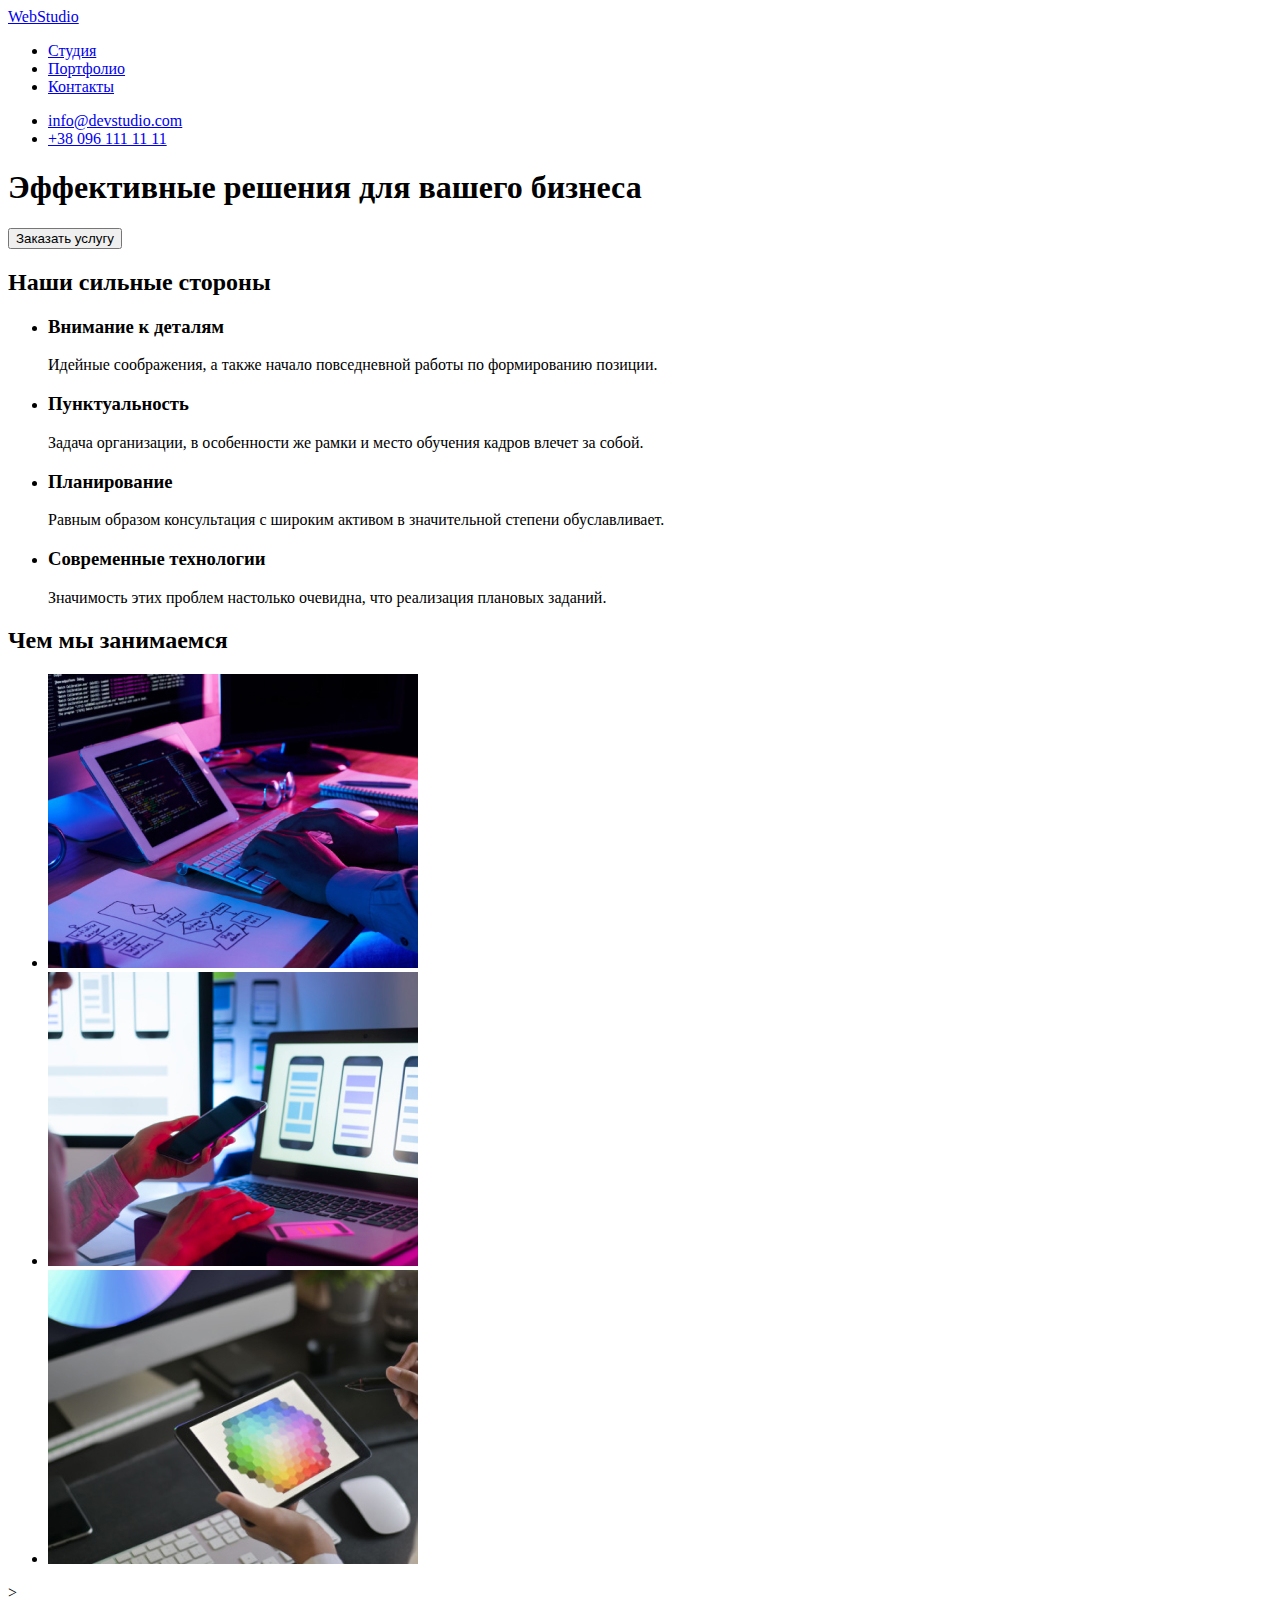
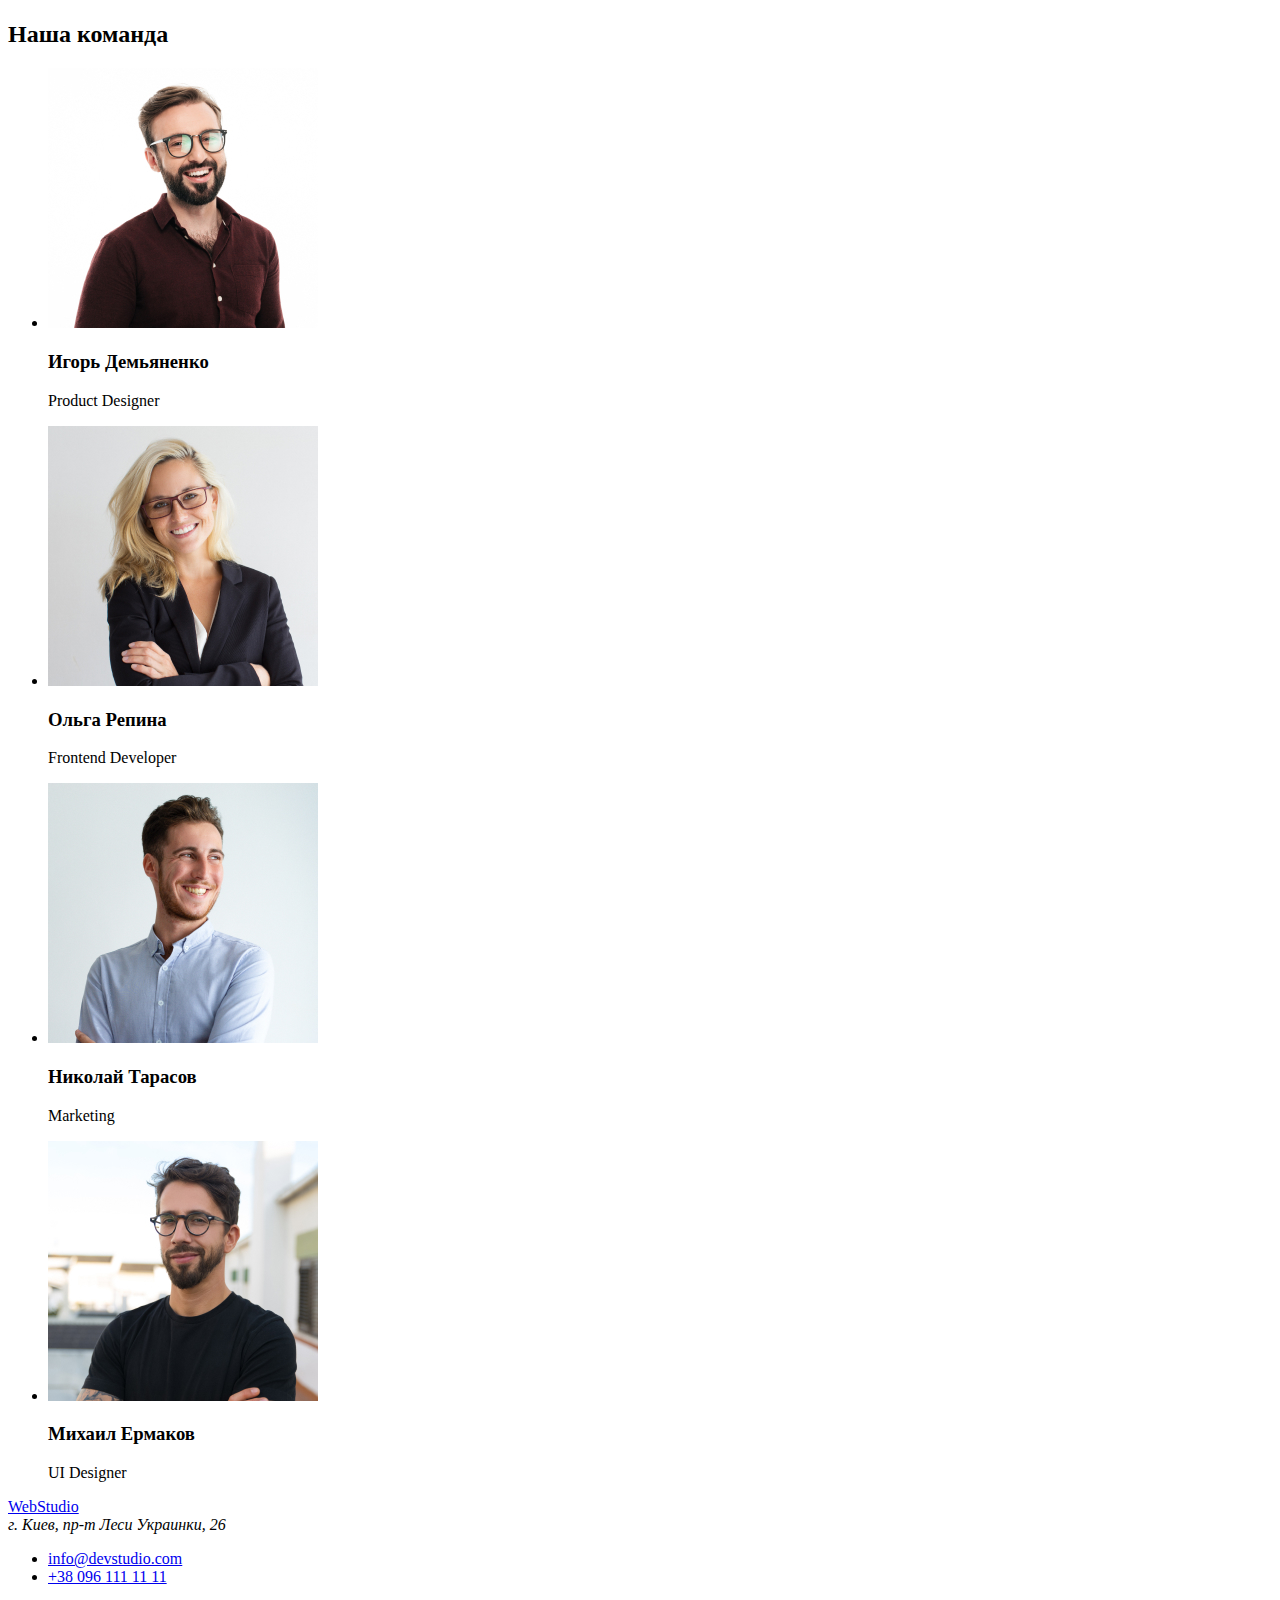
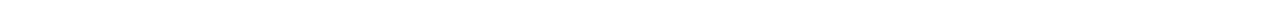
==== index.html @ 5014a528 "addin files" ====
<!DOCTYPE html>
<html lang="en">
  <head>
    <meta charset="UTF-8" />
    <meta http-equiv="X-UA-Compatible" content="IE=edge" />
    <meta name="viewport" content="width=device-width, initial-scale=1.0" />
    <title>WebStudio</title>
  </head>
  <body>
    <!-- Header -->
    <header>
      <nav>
        <!-- Logo -->
        <a href="./index.html"> WebStudio </a>
        <!-- Buttons -->
        <ul>
          <li>
            <a href="./index.html"> Студия </a>
          </li>
          <li>
            <a href="./index.html"> Портфолио </a>
          </li>
          <li>
            <a href="./index.html"> Контакты </a>
          </li>
        </ul>
      </nav>
      <!-- Contacts -->
      <ul>
        <li>
          <a href="mailto:info@devstudio.com"> info@devstudio.com </a>
        </li>
        <li>
          <a href="tel:+380961111111"> +38 096 111 11 11 </a>
        </li>
      </ul>
    </header>
    <main>
      <!--Order banner-->
      <section>
        <h1>Эффективные решения для вашего бизнеса</h1>
        <button type="button">Заказать услугу</button>
      </section>
      <!--Highlights-->
      <section>
        <h2>Наши сильные стороны</h2>
        <ul>
          <li>
            <h3>Внимание к деталям</h3>
            <p>
              Идейные соображения, а также начало повседневной работы по
              формированию позиции.
            </p>
          </li>
          <li>
            <h3>Пунктуальность</h3>
            <p>
              Задача организации, в особенности же рамки и место обучения кадров
              влечет за собой.
            </p>
          </li>
          <li>
            <h3>Планирование</h3>
            <p>
              Равным образом консультация с широким активом в значительной
              степени обуславливает.
            </p>
          </li>
          <li>
            <h3>Современные технологии</h3>
            <p>
              Значимость этих проблем настолько очевидна, что реализация
              плановых заданий.
            </p>
          </li>
        </ul>
      </section>
      <!--What we do-->
      <section>
        <h2>Чем мы занимаемся</h2>
        <ul>
          <li>
            <img src="./images/keyb.jpg" alt="keyboards" width="370" />
          </li>
          <li>
            <img src="./images/phone.jpg" alt="phones" width="370" />
          </li>
          <li>
            <img src="./images/hex.jpg" alt="hexagons" width="370" />
          </li>
        </ul>
      </section>
      <!--Team-->>
      <section>
        <h2>Наша команда</h2>
        <ul>
          <li>
            <img src="./images/igor.jpg" alt="Igor" width="270" />
            <h3>Игорь Демьяненко</h3>
            <p>Product Designer</p>
          </li>
          <li>
            <img src="./images/olga.jpg" alt="Olga" width="270" />
            <h3>Ольга Репина</h3>
            <p>Frontend Developer</p>
          </li>
          <li>
            <img src="./images/nikola.jpg" alt="Mikola" width="270" />
            <h3>Николай Тарасов</h3>
            <p>Marketing</p>
          </li>
          <li>
            <img src="./images/mihail.jpg" alt="Mihail" width="270" />
            <h3>Михаил Ермаков</h3>
            <p>UI Designer</p>
          </li>
        </ul>
      </section>
    </main>
    <footer>
      <!-- Logo -->
      <a href="./index.html"> WebStudio </a>
      <!--Adress-->
      <address>г. Киев, пр-т Леси Украинки, 26</address>
      <!-- Contacts -->
      <ul>
        <li>
          <a href="mailto:info@devstudio.com"> info@devstudio.com </a>
        </li>
        <li>
          <a href="tel:+380961111111"> +38 096 111 11 11 </a>
        </li>
      </ul>
    </footer>
  </body>
</html>
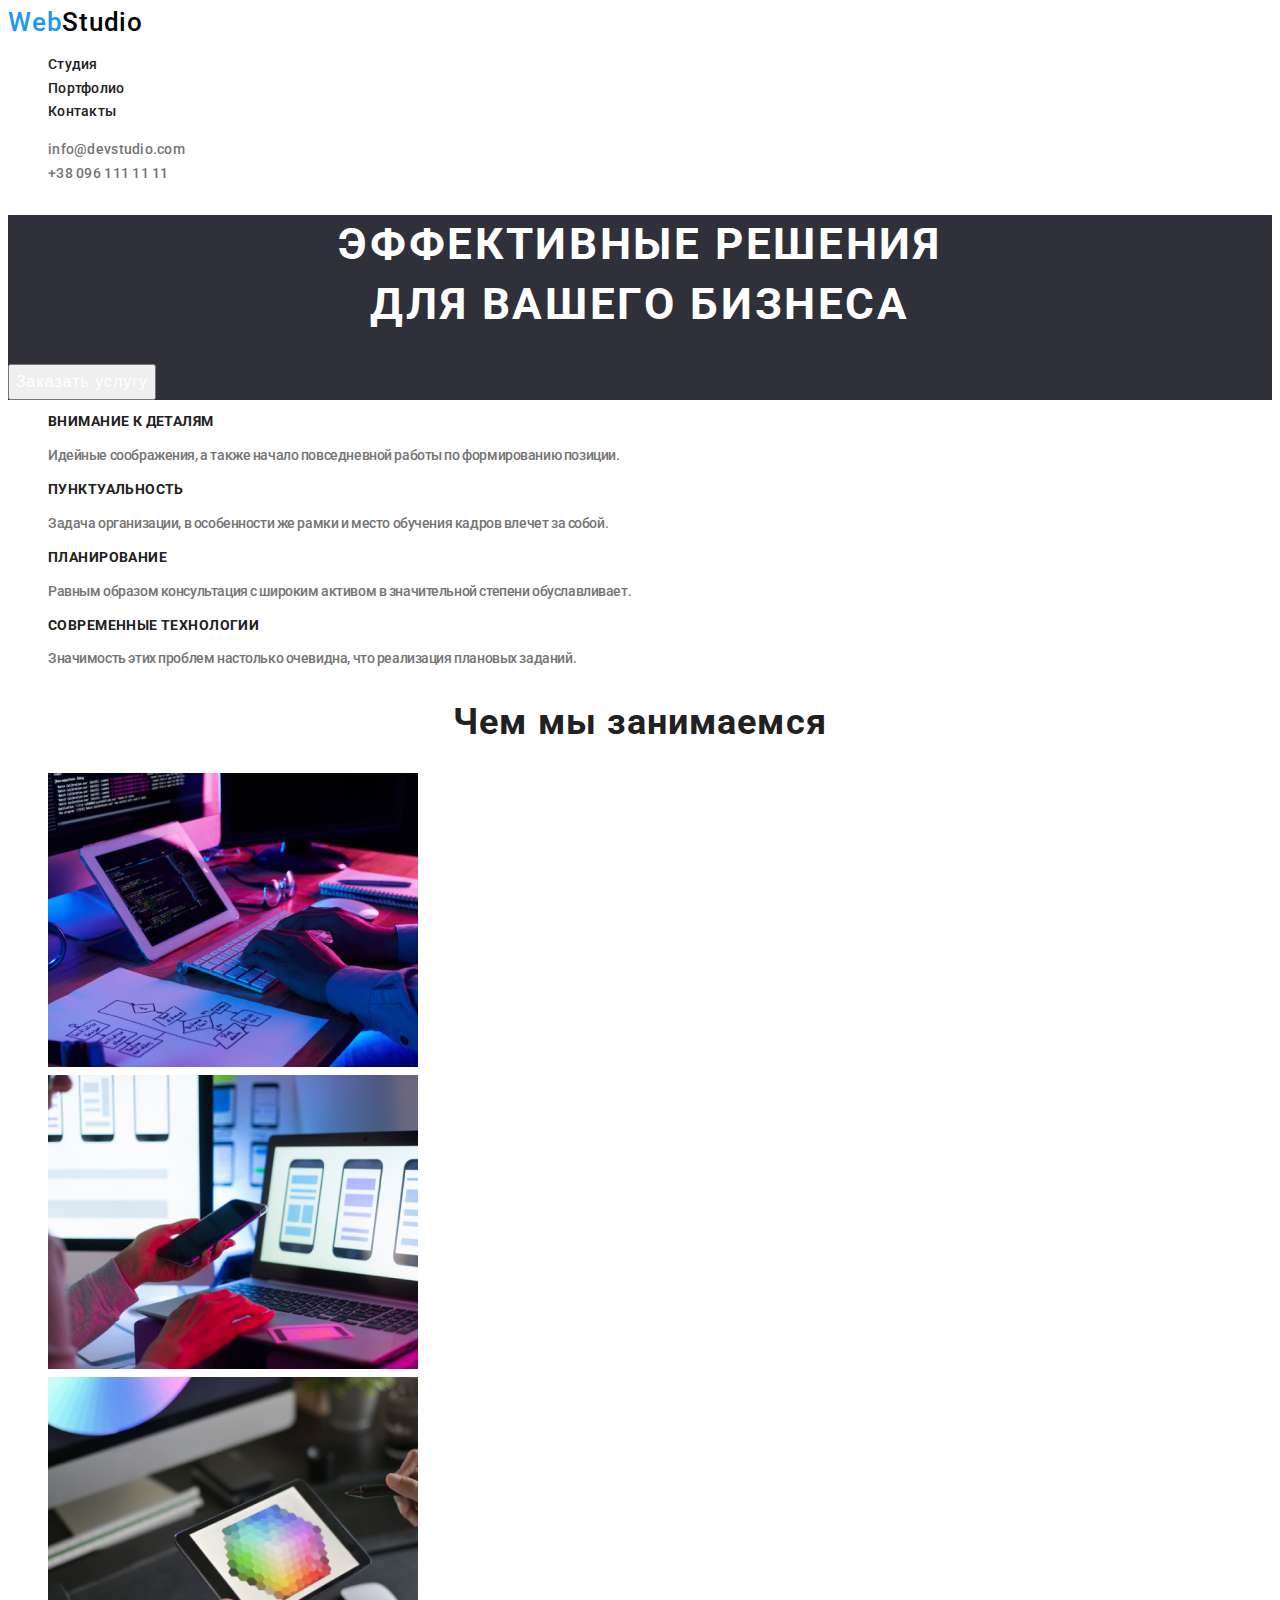
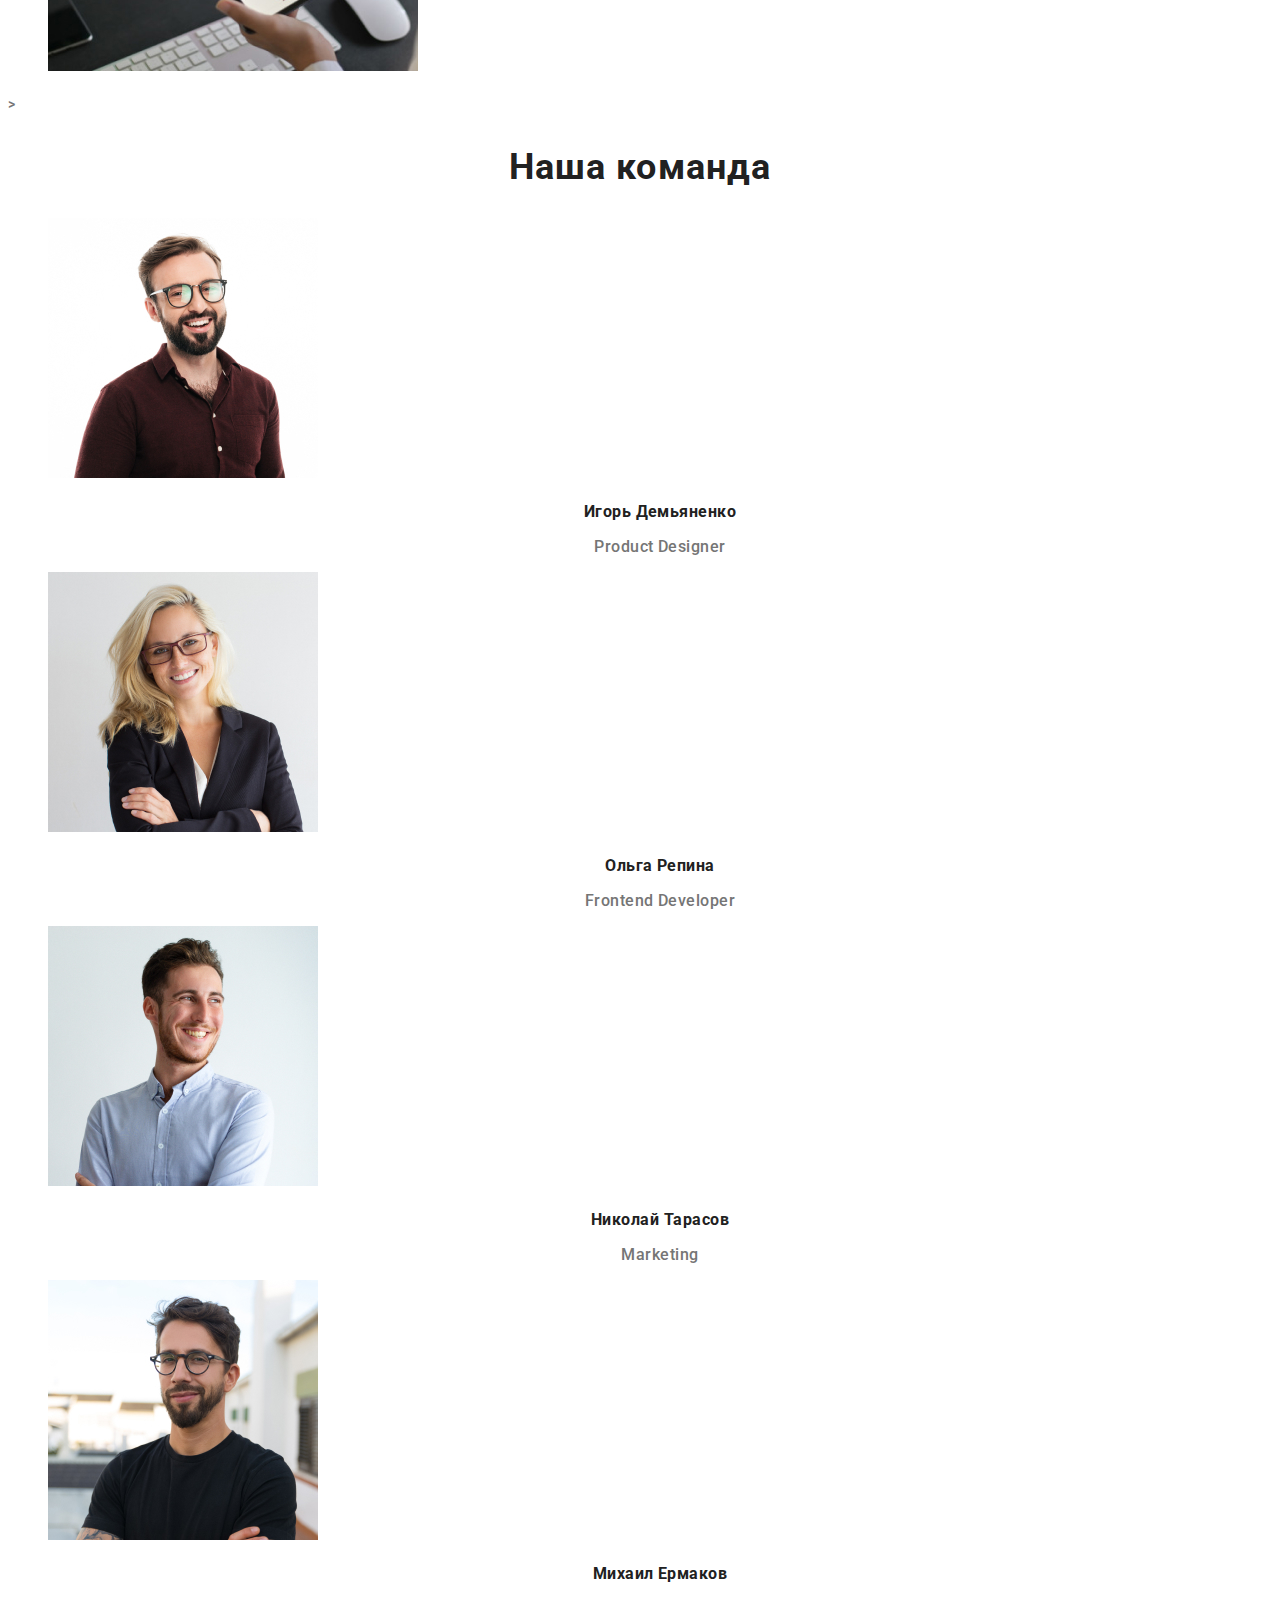
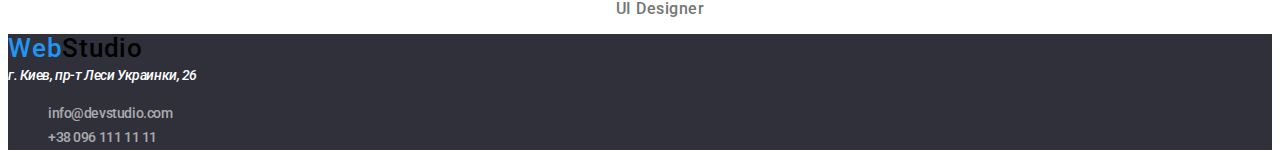
==== commit e62d8b2c: "first page css" ====
--- a/index.html
+++ b/index.html
@@ -5,69 +5,85 @@
     <meta http-equiv="X-UA-Compatible" content="IE=edge" />
     <meta name="viewport" content="width=device-width, initial-scale=1.0" />
     <title>WebStudio</title>
+    <link rel="preconnect" href="https://fonts.googleapis.com" />
+    <link rel="preconnect" href="https://fonts.gstatic.com" crossorigin />
+    <link
+      href="https://fonts.googleapis.com/css2?family=Raleway:wght@700&family=Roboto:wght@400;500;700;900&display=swap"
+      rel="stylesheet"
+    />
+    <link rel="stylesheet" href="./css/styles.css" />
   </head>
   <body>
     <!-- Header -->
     <header>
       <nav>
         <!-- Logo -->
-        <a href="./index.html"> WebStudio </a>
+        <a href="./index.html" class="logo">
+          <span class="logoweb">Web</span>Studio
+        </a>
         <!-- Buttons -->
         <ul>
           <li>
-            <a href="./index.html"> Студия </a>
+            <a href="./index.html" class="buttons linkcolor"> Студия </a>
           </li>
           <li>
-            <a href="./index.html"> Портфолио </a>
+            <a href="./index.html" class="buttons linkcolor"> Портфолио </a>
           </li>
           <li>
-            <a href="./index.html"> Контакты </a>
+            <a href="./index.html" class="buttons linkcolor"> Контакты </a>
           </li>
         </ul>
       </nav>
       <!-- Contacts -->
       <ul>
         <li>
-          <a href="mailto:info@devstudio.com"> info@devstudio.com </a>
+          <a href="mailto:info@devstudio.com" class="buttons contactcolor">
+            info@devstudio.com
+          </a>
         </li>
         <li>
-          <a href="tel:+380961111111"> +38 096 111 11 11 </a>
+          <a href="tel:+380961111111" class="buttons contactcolor">
+            +38 096 111 11 11
+          </a>
         </li>
       </ul>
     </header>
     <main>
       <!--Order banner-->
-      <section>
-        <h1>Эффективные решения для вашего бизнеса</h1>
-        <button type="button">Заказать услугу</button>
+      <section class="banerbgcolor">
+        <h1 class="banertitle">
+          Эффективные решения<br />
+          для вашего бизнеса
+        </h1>
+        <button class="banerbutton" type="button">Заказать услугу</button>
       </section>
       <!--Highlights-->
       <section>
-        <h2>Наши сильные стороны</h2>
+        <h2 style="display: none">Наши сильные стороны</h2>
         <ul>
           <li>
-            <h3>Внимание к деталям</h3>
+            <h3 class="hightitle">Внимание к деталям</h3>
             <p>
               Идейные соображения, а также начало повседневной работы по
               формированию позиции.
             </p>
           </li>
           <li>
-            <h3>Пунктуальность</h3>
+            <h3 class="hightitle">Пунктуальность</h3>
             <p>
               Задача организации, в особенности же рамки и место обучения кадров
               влечет за собой.
             </p>
           </li>
           <li>
-            <h3>Планирование</h3>
+            <h3 class="hightitle">Планирование</h3>
             <p>
               Равным образом консультация с широким активом в значительной
               степени обуславливает.
             </p>
           </li>
           <li>
-            <h3>Современные технологии</h3>
+            <h3 class="hightitle">Современные технологии</h3>
             <p>
               Значимость этих проблем настолько очевидна, что реализация
               плановых заданий.
@@ -77,7 +93,7 @@
       </section>
       <!--What we do-->
       <section>
-        <h2>Чем мы занимаемся</h2>
+        <h2 class="whatwedotitle">Чем мы занимаемся</h2>
         <ul>
           <li>
             <img src="./images/keyb.jpg" alt="keyboards" width="370" />
@@ -92,43 +108,47 @@
       </section>
       <!--Team-->>
       <section>
-        <h2>Наша команда</h2>
+        <h2 class="teamtitle">Наша команда</h2>
         <ul>
           <li>
             <img src="./images/igor.jpg" alt="Igor" width="270" />
-            <h3>Игорь Демьяненко</h3>
-            <p>Product Designer</p>
+            <h3 class="teammember">Игорь Демьяненко</h3>
+            <p class="teamrole">Product Designer</p>
           </li>
           <li>
             <img src="./images/olga.jpg" alt="Olga" width="270" />
-            <h3>Ольга Репина</h3>
-            <p>Frontend Developer</p>
+            <h3 class="teammember">Ольга Репина</h3>
+            <p class="teamrole">Frontend Developer</p>
           </li>
           <li>
             <img src="./images/nikola.jpg" alt="Mikola" width="270" />
-            <h3>Николай Тарасов</h3>
-            <p>Marketing</p>
+            <h3 class="teammember">Николай Тарасов</h3>
+            <p class="teamrole">Marketing</p>
           </li>
           <li>
             <img src="./images/mihail.jpg" alt="Mihail" width="270" />
-            <h3>Михаил Ермаков</h3>
-            <p>UI Designer</p>
+            <h3 class="teammember">Михаил Ермаков</h3>
+            <p class="teamrole">UI Designer</p>
           </li>
         </ul>
       </section>
     </main>
-    <footer>
+    <footer class="banerbgcolor">
       <!-- Logo -->
-      <a href="./index.html"> WebStudio </a>
+      <a href="./index.html" class="logo">
+        <span class="logoweb">Web</span>Studio
+      </a>
       <!--Adress-->
-      <address>г. Киев, пр-т Леси Украинки, 26</address>
+      <address class="adress">г. Киев, пр-т Леси Украинки, 26</address>
       <!-- Contacts -->
       <ul>
         <li>
-          <a href="mailto:info@devstudio.com"> info@devstudio.com </a>
+          <a href="mailto:info@devstudio.com" class="contacts">
+            info@devstudio.com
+          </a>
         </li>
         <li>
-          <a href="tel:+380961111111"> +38 096 111 11 11 </a>
+          <a href="tel:+380961111111" class="contacts"> +38 096 111 11 11 </a>
         </li>
       </ul>
     </footer>
--- a/css/styles.css
+++ b/css/styles.css
@@ -0,0 +1,128 @@
+/* background: #212121;t
+background: #FFFFFF;t
+background: #757575;t
+background: #2196F3;t
+
+background: #000000;t
+background: #F5F4FA;t
+background: rgba(255, 255, 255, 0.6) ;t
+ */
+/* 
+font-family: 'Raleway', sans-serif;
+font-family: 'Roboto', sans-serif; */
+
+:root {
+  --first-text-color: #212121;
+  --second-text-color: #ffffff;
+  --third-text-color: #757575;
+  --fourth-text-color: #2196f3;
+  --fifth-text-color: #000000;
+  --sixth-text-color: #f5f4fa;
+  --seventh-text-color: rgba(255, 255, 255, 0.6);
+  --eights-text-color: #2f303a;
+}
+body {
+  background-color: var(--second-text-color);
+  color: var(--third-text-color);
+
+  font-family: Roboto, sans-serif;
+  font-style: normal;
+  font-weight: 500;
+  letter-spacing: -0.03em;
+  font-size: 14px;
+  line-height: 1.7;
+  list-style: none;
+}
+
+.hightitle,
+.whatwedotitle,
+.teamtitle,
+.teammember {
+  color: var(--first-text-color);
+}
+ul {
+  list-style: none;
+}
+a {
+  text-decoration: none;
+}
+/* Logo */
+
+.logo {
+  font-size: 26px;
+  line-height: 1.15;
+  letter-spacing: 0.03em;
+  color: var(--fifth-text-color);
+}
+
+/* Buttons */ /* Contacts */
+
+.buttons {
+  font-size: 14px;
+  line-height: 1.14;
+  letter-spacing: 0.02em;
+}
+.linkcolor {
+  color: var(--first-text-color);
+}
+.contactcolor {
+  color: var(--third-text-color);
+}
+.linkcolor:hover,
+.contactcolor:hover,
+.logoweb {
+  color: var(--fourth-text-color);
+}
+/* Order banner */
+.banerbgcolor {
+  background-color: var(--eights-text-color);
+  /* сделал чтоб видно было текст */
+}
+.banertitle,
+.banerbutton,
+.adress {
+  color: var(--second-text-color);
+}
+.banertitle {
+  font-size: 44px;
+  line-height: 1.36;
+  text-align: center;
+  letter-spacing: 0.06em;
+  text-transform: uppercase;
+}
+.banerbutton {
+  font-size: 16px;
+  line-height: 1.87;
+  display: flex;
+  align-items: center;
+  text-align: center;
+  letter-spacing: 0.06em;
+}
+/* Highlights */
+.hightitle {
+  font-size: 14px;
+  line-height: 1.14;
+  letter-spacing: 0.03em;
+  text-transform: uppercase;
+}
+/* What we do */
+.whatwedotitle,
+.teamtitle {
+  font-size: 36px;
+  line-height: 1.17;
+  text-align: center;
+  letter-spacing: 0.03em;
+}
+/* Team */
+.teammember,
+.teamrole {
+  font-size: 16px;
+  line-height: 1.19;
+  text-align: center;
+  letter-spacing: 0.03em;
+}
+
+/* Contacts */
+.contacts {
+  color: var(--seventh-text-color);
+}
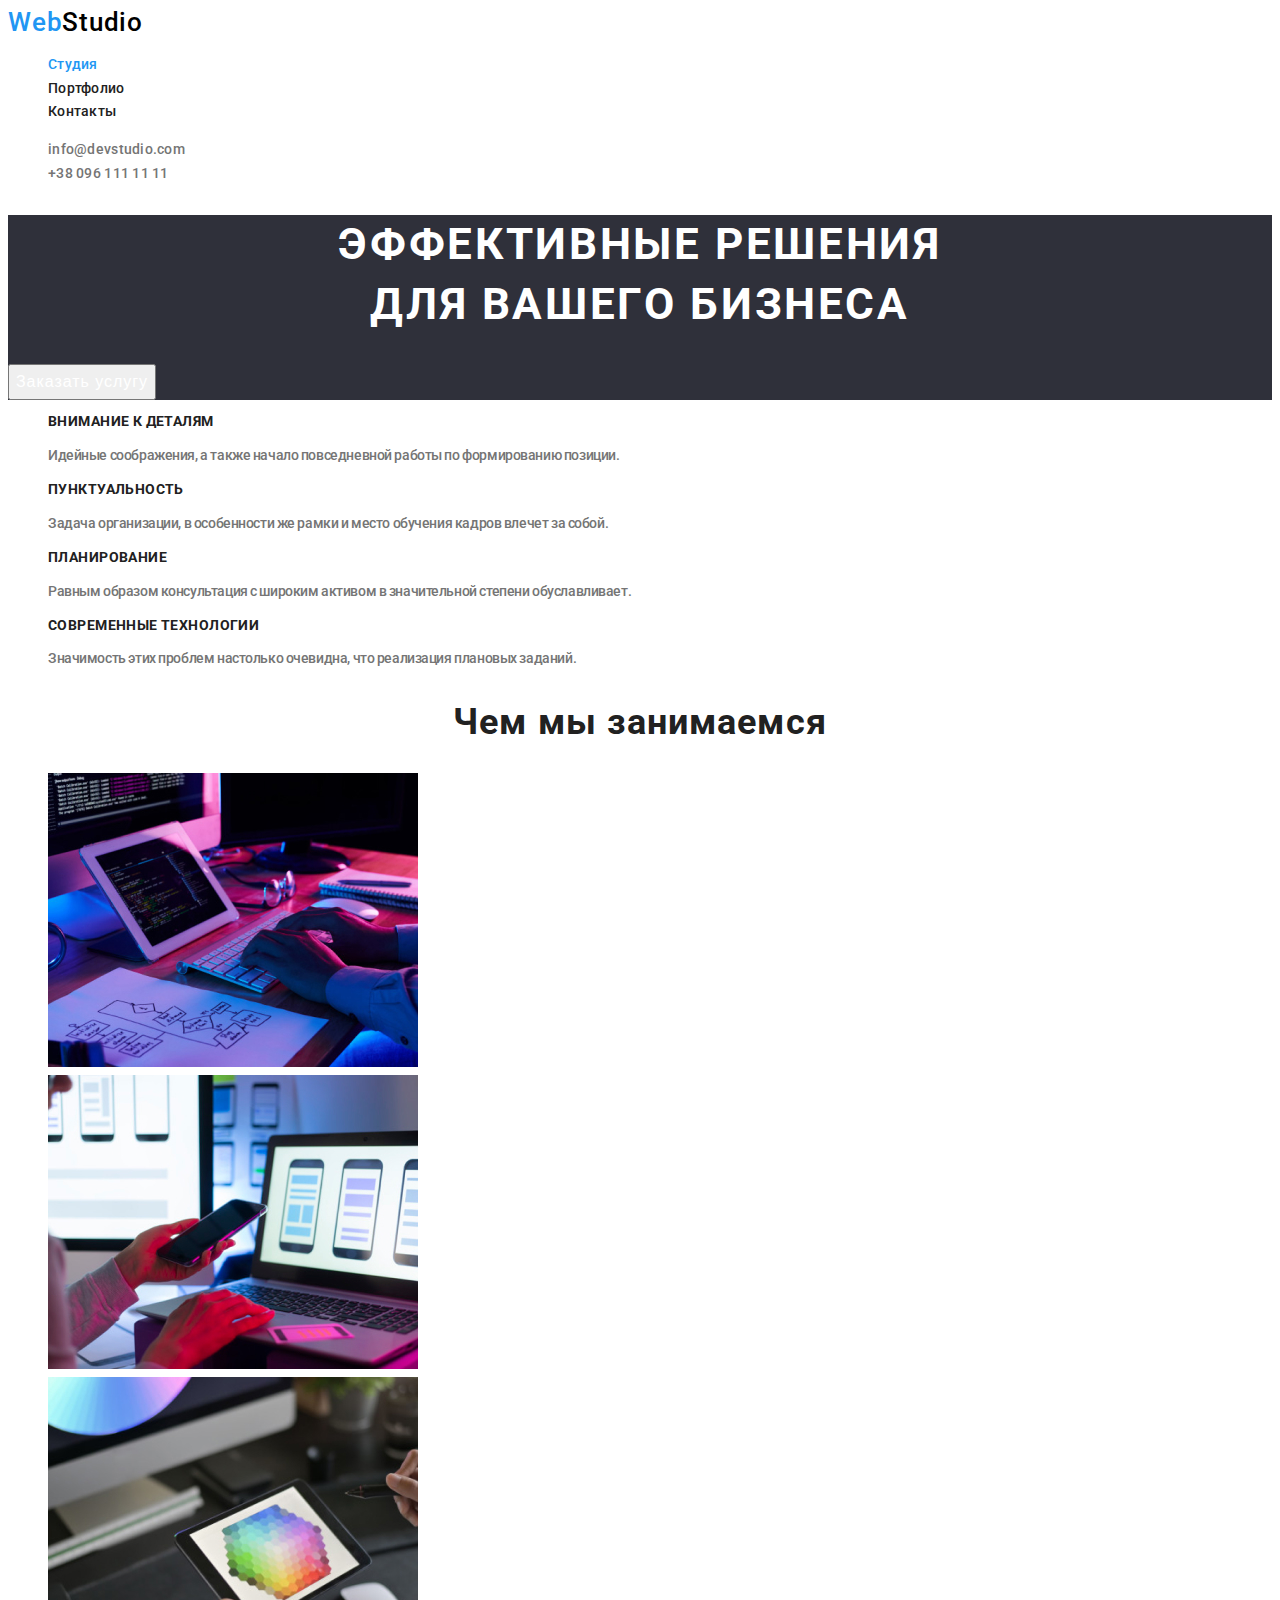
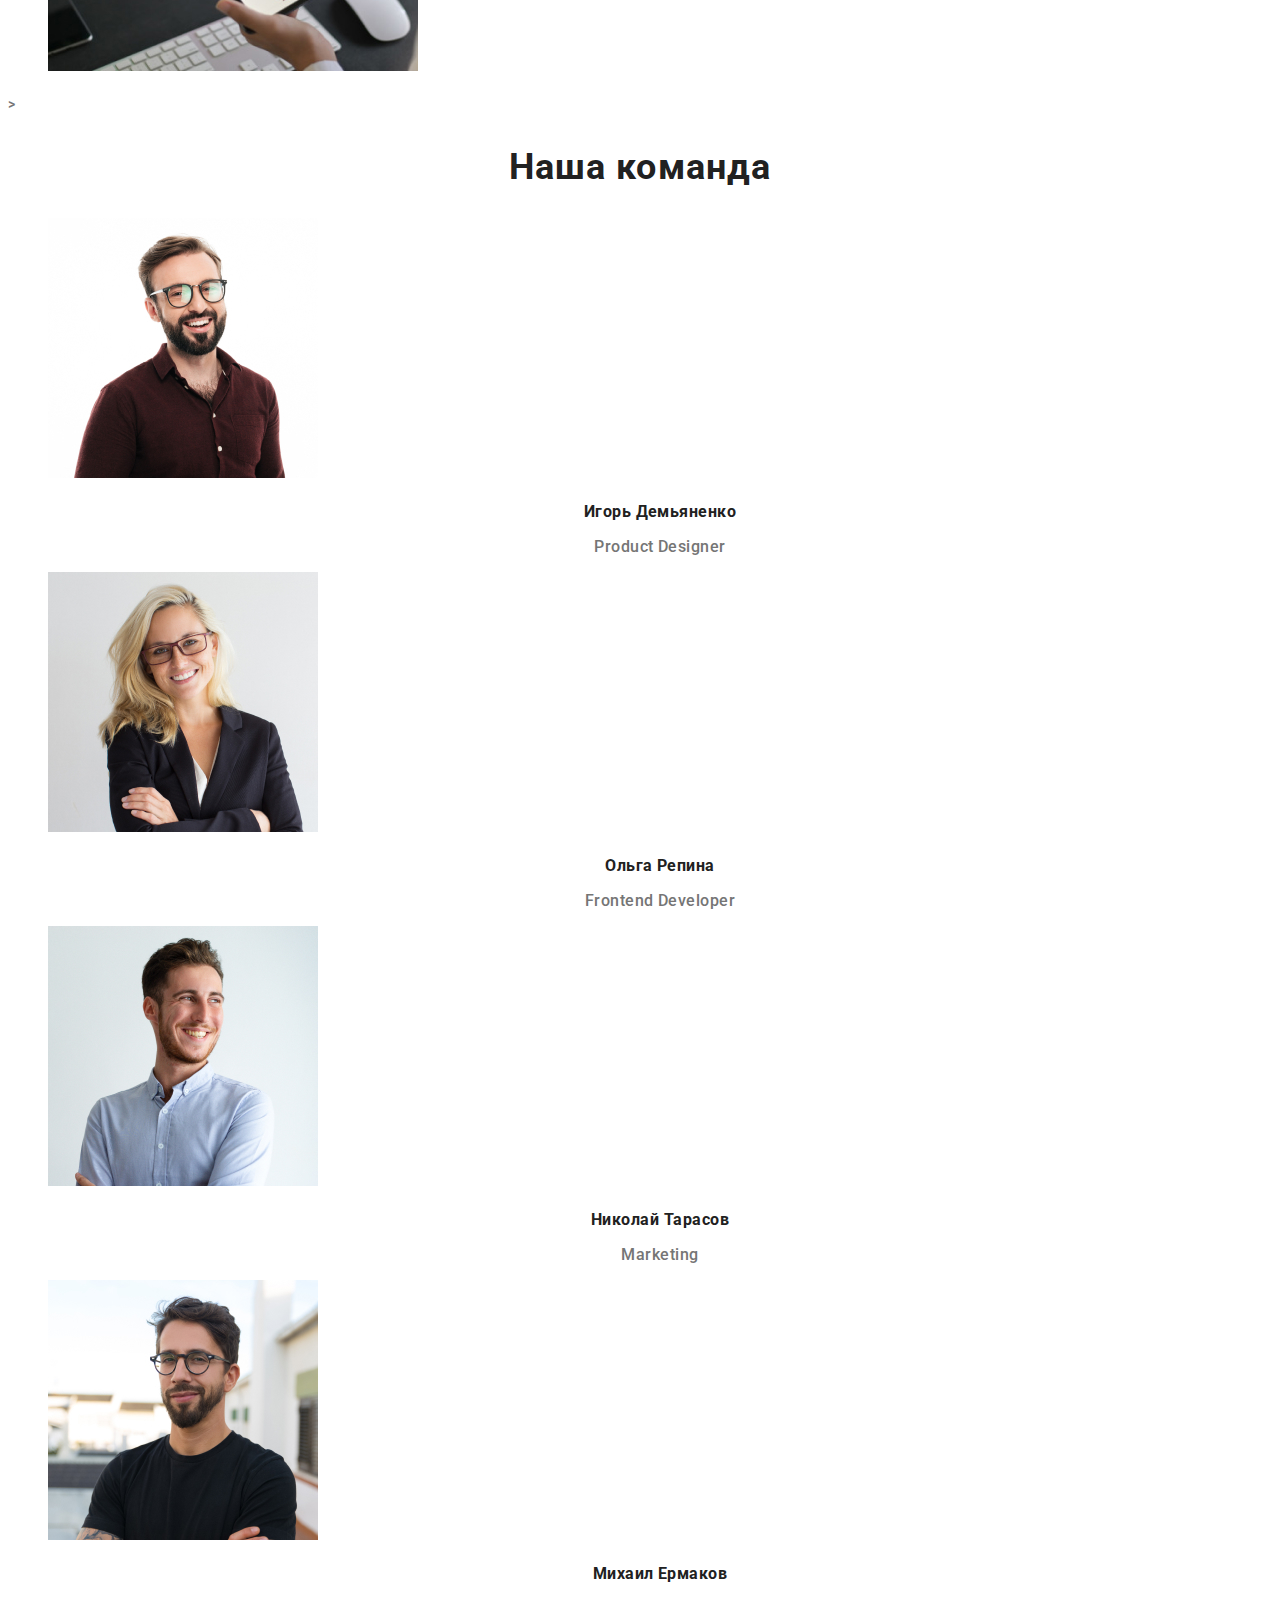
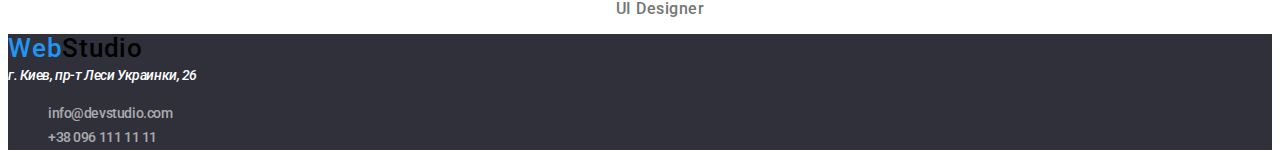
==== commit 782856cd: "html photos portfolio" ====
--- a/index.html
+++ b/index.html
@@ -24,10 +24,12 @@
         <!-- Buttons -->
         <ul>
           <li>
-            <a href="./index.html" class="buttons linkcolor"> Студия </a>
+            <a href="./index.html" class="buttons linkcolor current">
+              Студия
+            </a>
           </li>
           <li>
-            <a href="./index.html" class="buttons linkcolor"> Портфолио </a>
+            <a href="./portfolio.html" class="buttons linkcolor"> Портфолио </a>
           </li>
           <li>
             <a href="./index.html" class="buttons linkcolor"> Контакты </a>
--- a/css/styles.css
+++ b/css/styles.css
@@ -70,7 +70,8 @@
 }
 .linkcolor:hover,
 .contactcolor:hover,
-.logoweb {
+.logoweb,
+.current {
   color: var(--fourth-text-color);
 }
 /* Order banner */
@@ -126,3 +127,5 @@
 .contacts {
   color: var(--seventh-text-color);
 }
+
+/* Portfolio page */
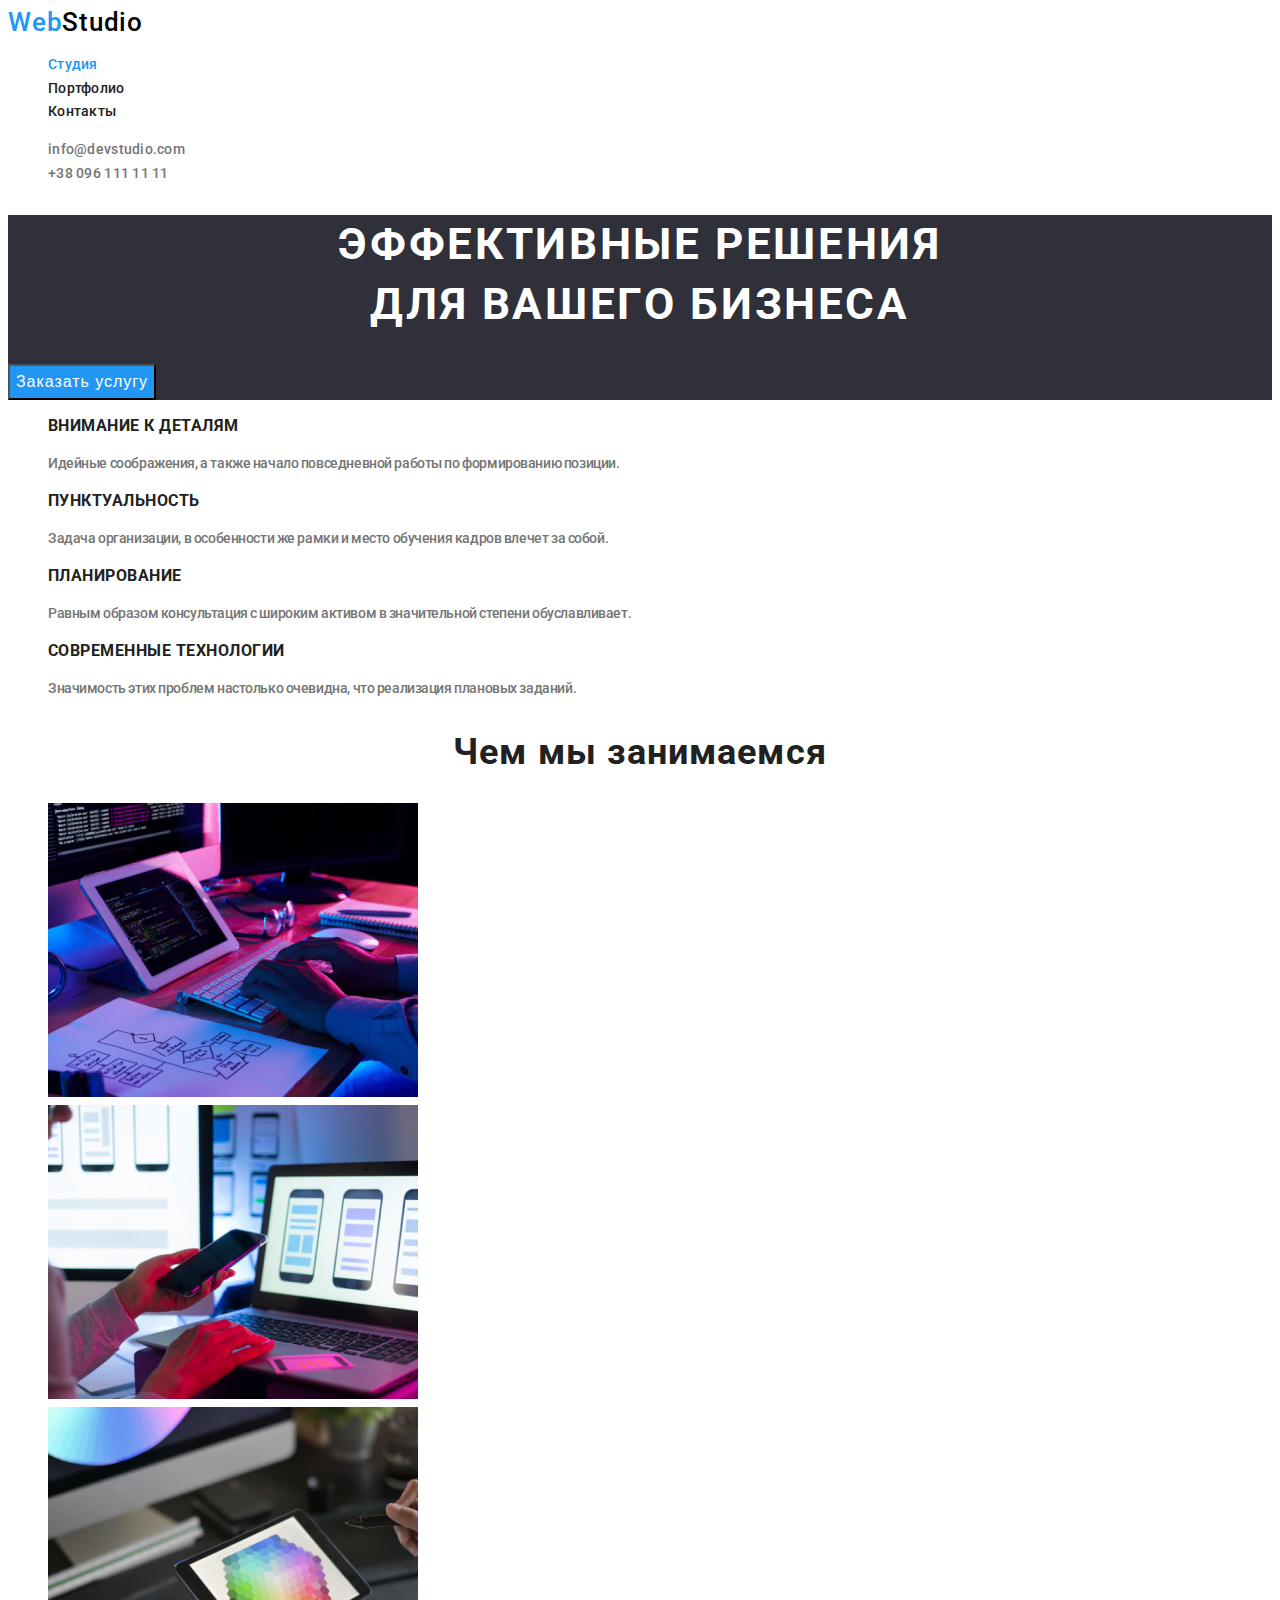
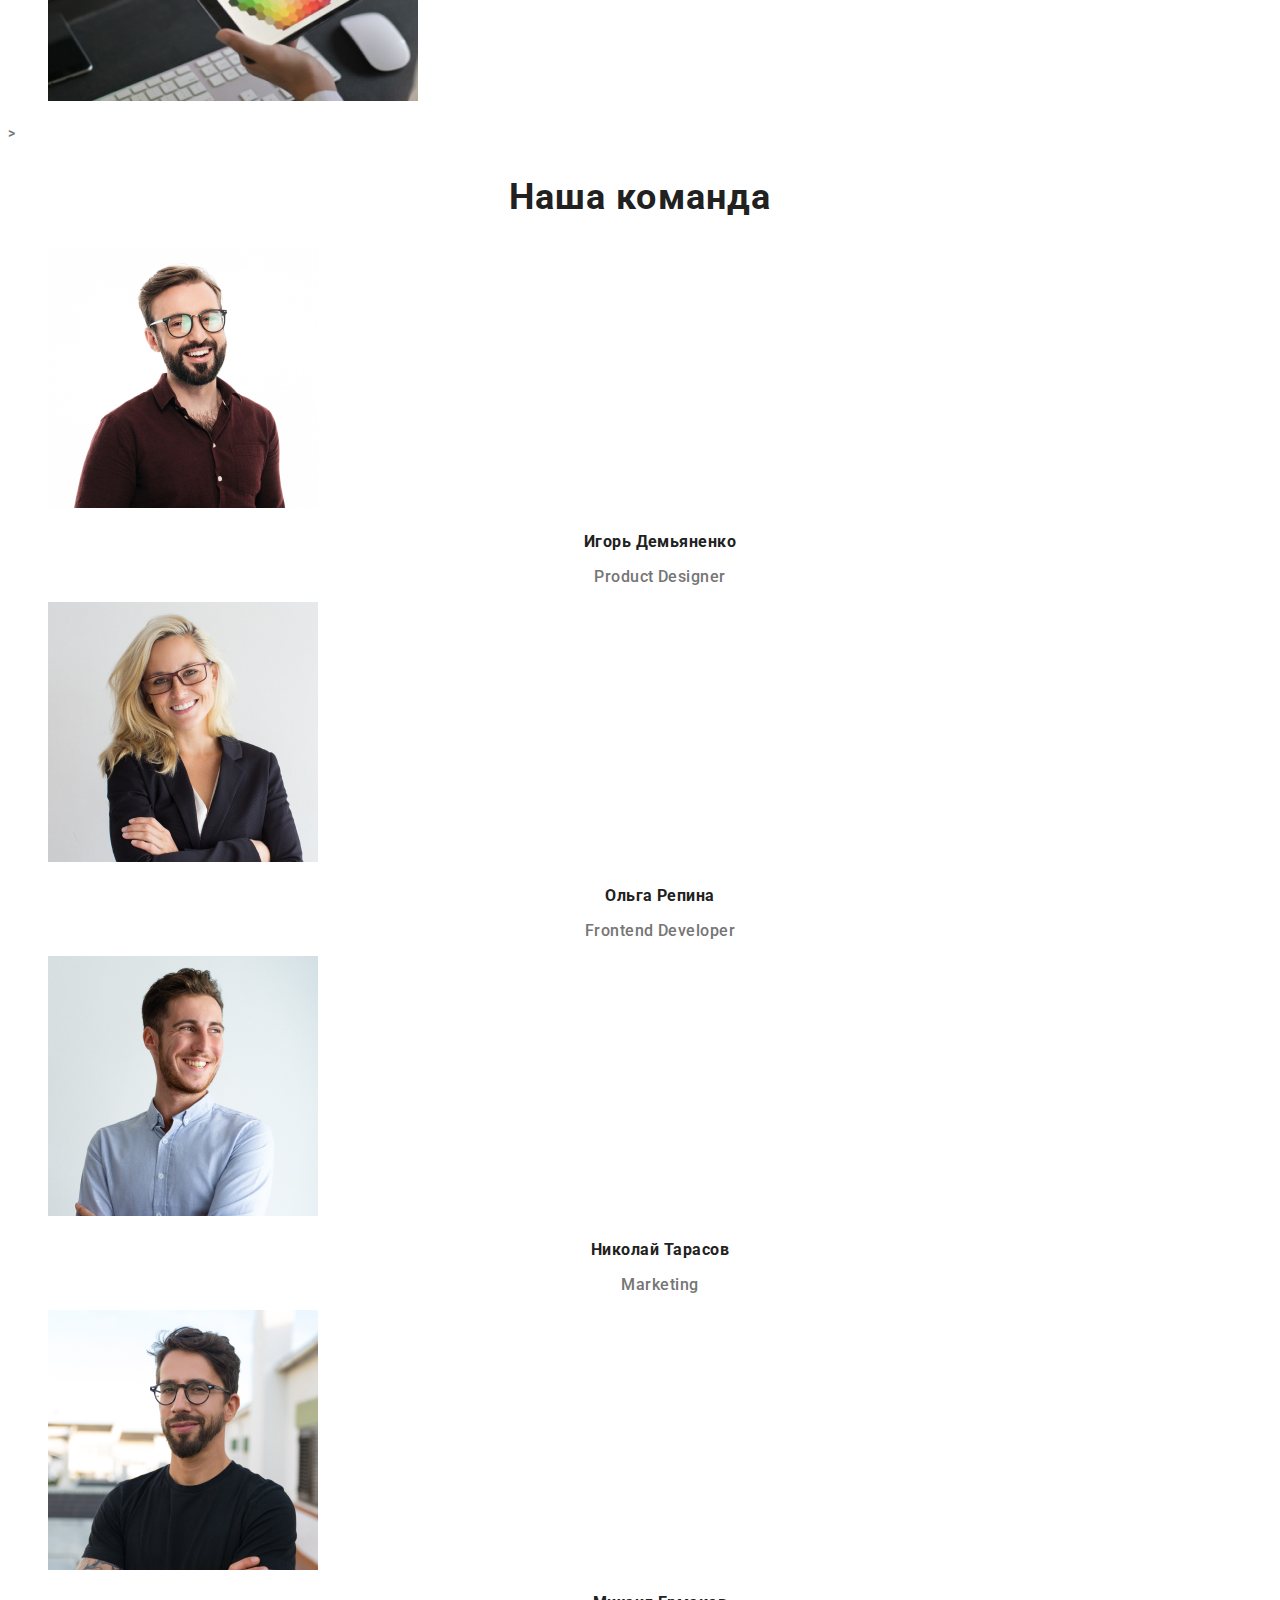
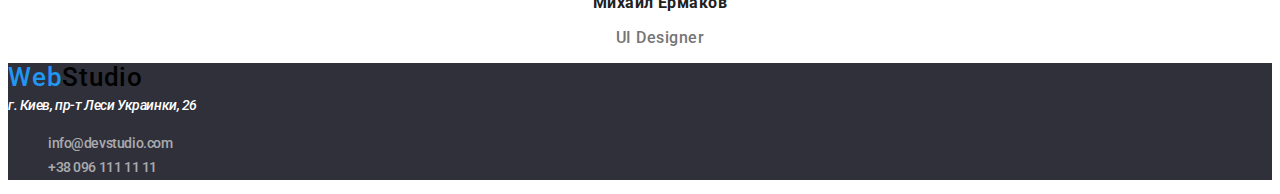
==== commit 92d274ee: "portfolio page html css" ====
--- a/index.html
+++ b/index.html
@@ -32,7 +32,7 @@
             <a href="./portfolio.html" class="buttons linkcolor"> Портфолио </a>
           </li>
           <li>
-            <a href="./index.html" class="buttons linkcolor"> Контакты </a>
+            <a href="" class="buttons linkcolor"> Контакты </a>
           </li>
         </ul>
       </nav>
--- a/css/styles.css
+++ b/css/styles.css
@@ -58,7 +58,6 @@
 /* Buttons */ /* Contacts */
 
 .buttons {
-  font-size: 14px;
   line-height: 1.14;
   letter-spacing: 0.02em;
 }
@@ -81,7 +80,8 @@
 }
 .banertitle,
 .banerbutton,
-.adress {
+.adress,
+.portmain button:hover {
   color: var(--second-text-color);
 }
 .banertitle {
@@ -92,6 +92,7 @@
   text-transform: uppercase;
 }
 .banerbutton {
+  background-color: var(--fourth-text-color);
   font-size: 16px;
   line-height: 1.87;
   display: flex;
@@ -101,7 +102,6 @@
 }
 /* Highlights */
 .hightitle {
-  font-size: 14px;
   line-height: 1.14;
   letter-spacing: 0.03em;
   text-transform: uppercase;
@@ -128,4 +128,31 @@
   color: var(--seventh-text-color);
 }
 
+/* -------------------------------------- */
 /* Portfolio page */
+
+body .portmain {
+  color: var(--first-text-color);
+  font-family: Raleway, sans-serif;
+}
+.portmain button {
+  background-color: var(--fourth-text-color);
+  font-weight: 700;
+  font-size: 16px;
+  line-height: 1.62;
+  text-align: center;
+  letter-spacing: 0.03em;
+}
+.portmain h2 {
+  font-weight: 700;
+  font-size: 18px;
+  line-height: 2;
+  letter-spacing: 0.06em;
+}
+.portmain p {
+  color: var(--third-text-color);
+  font-weight: 700;
+  font-size: 16px;
+  line-height: 1.87;
+  letter-spacing: 0.03em;
+}
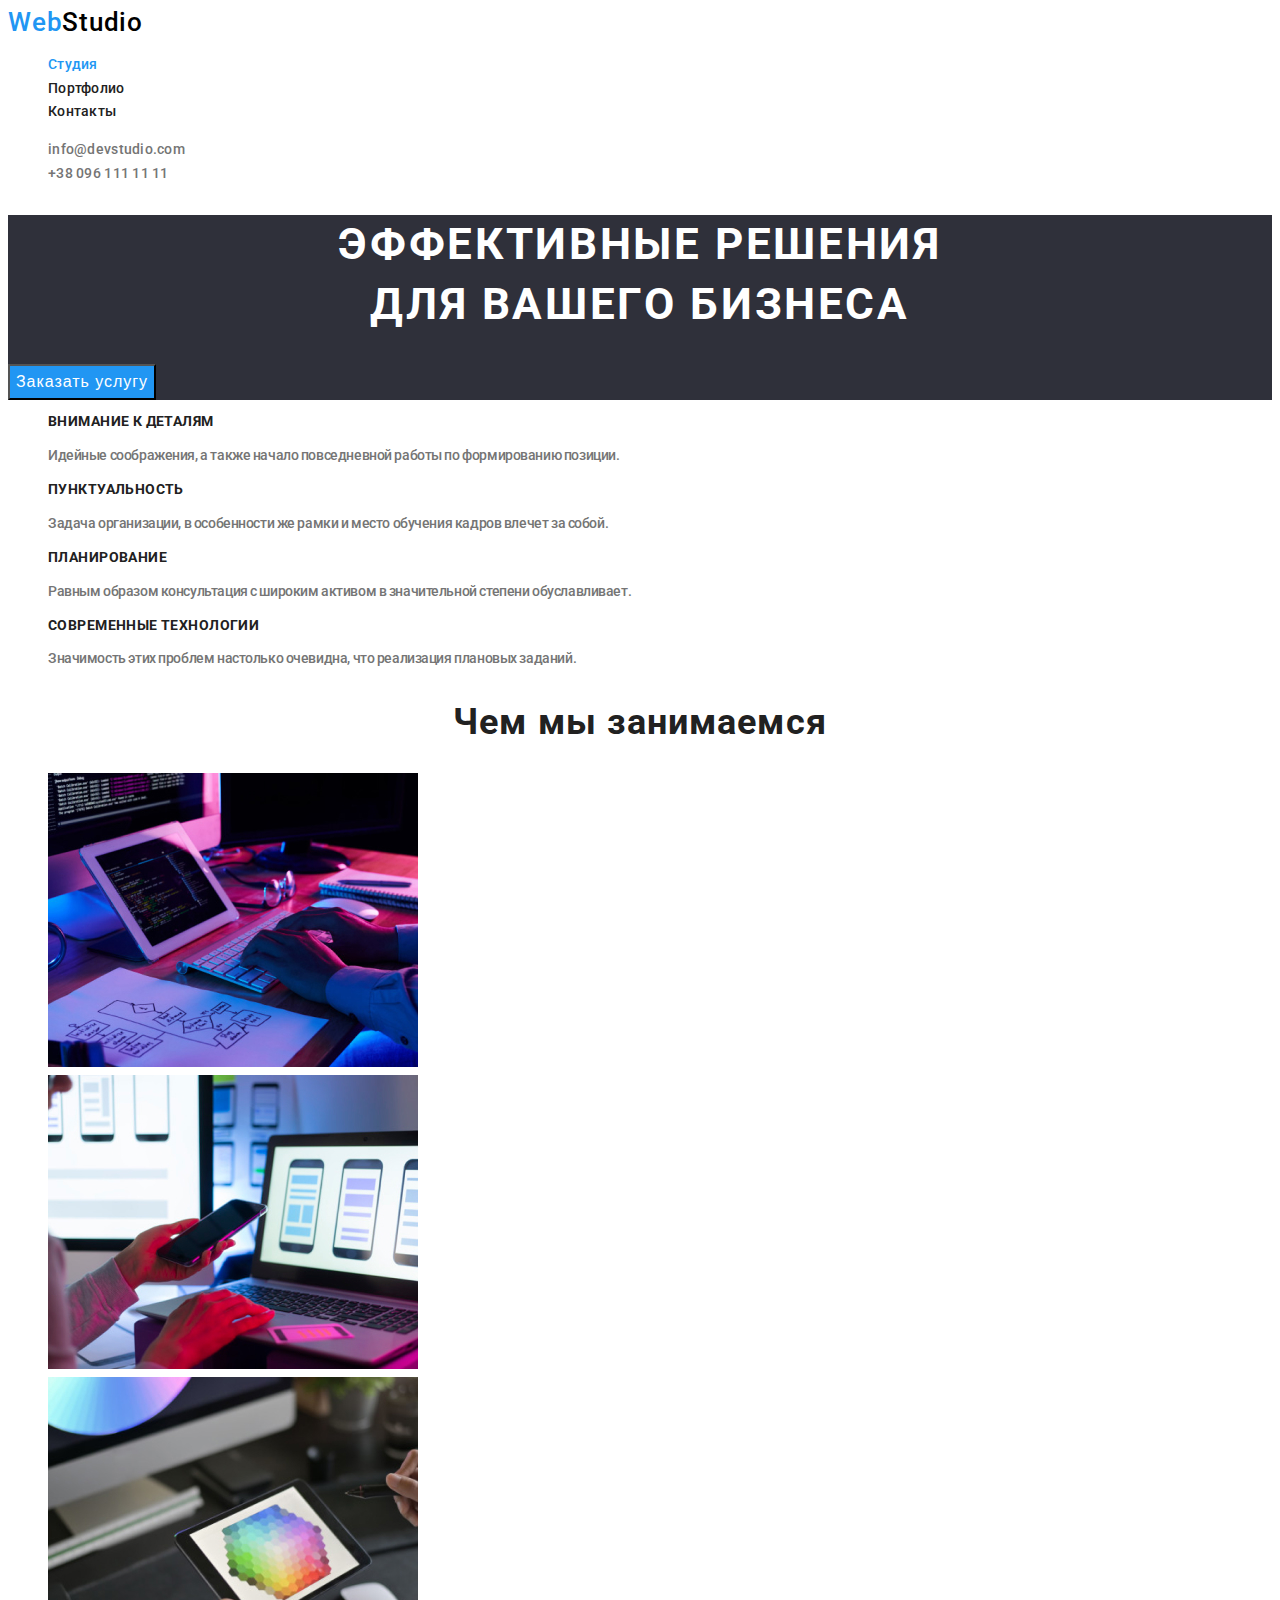
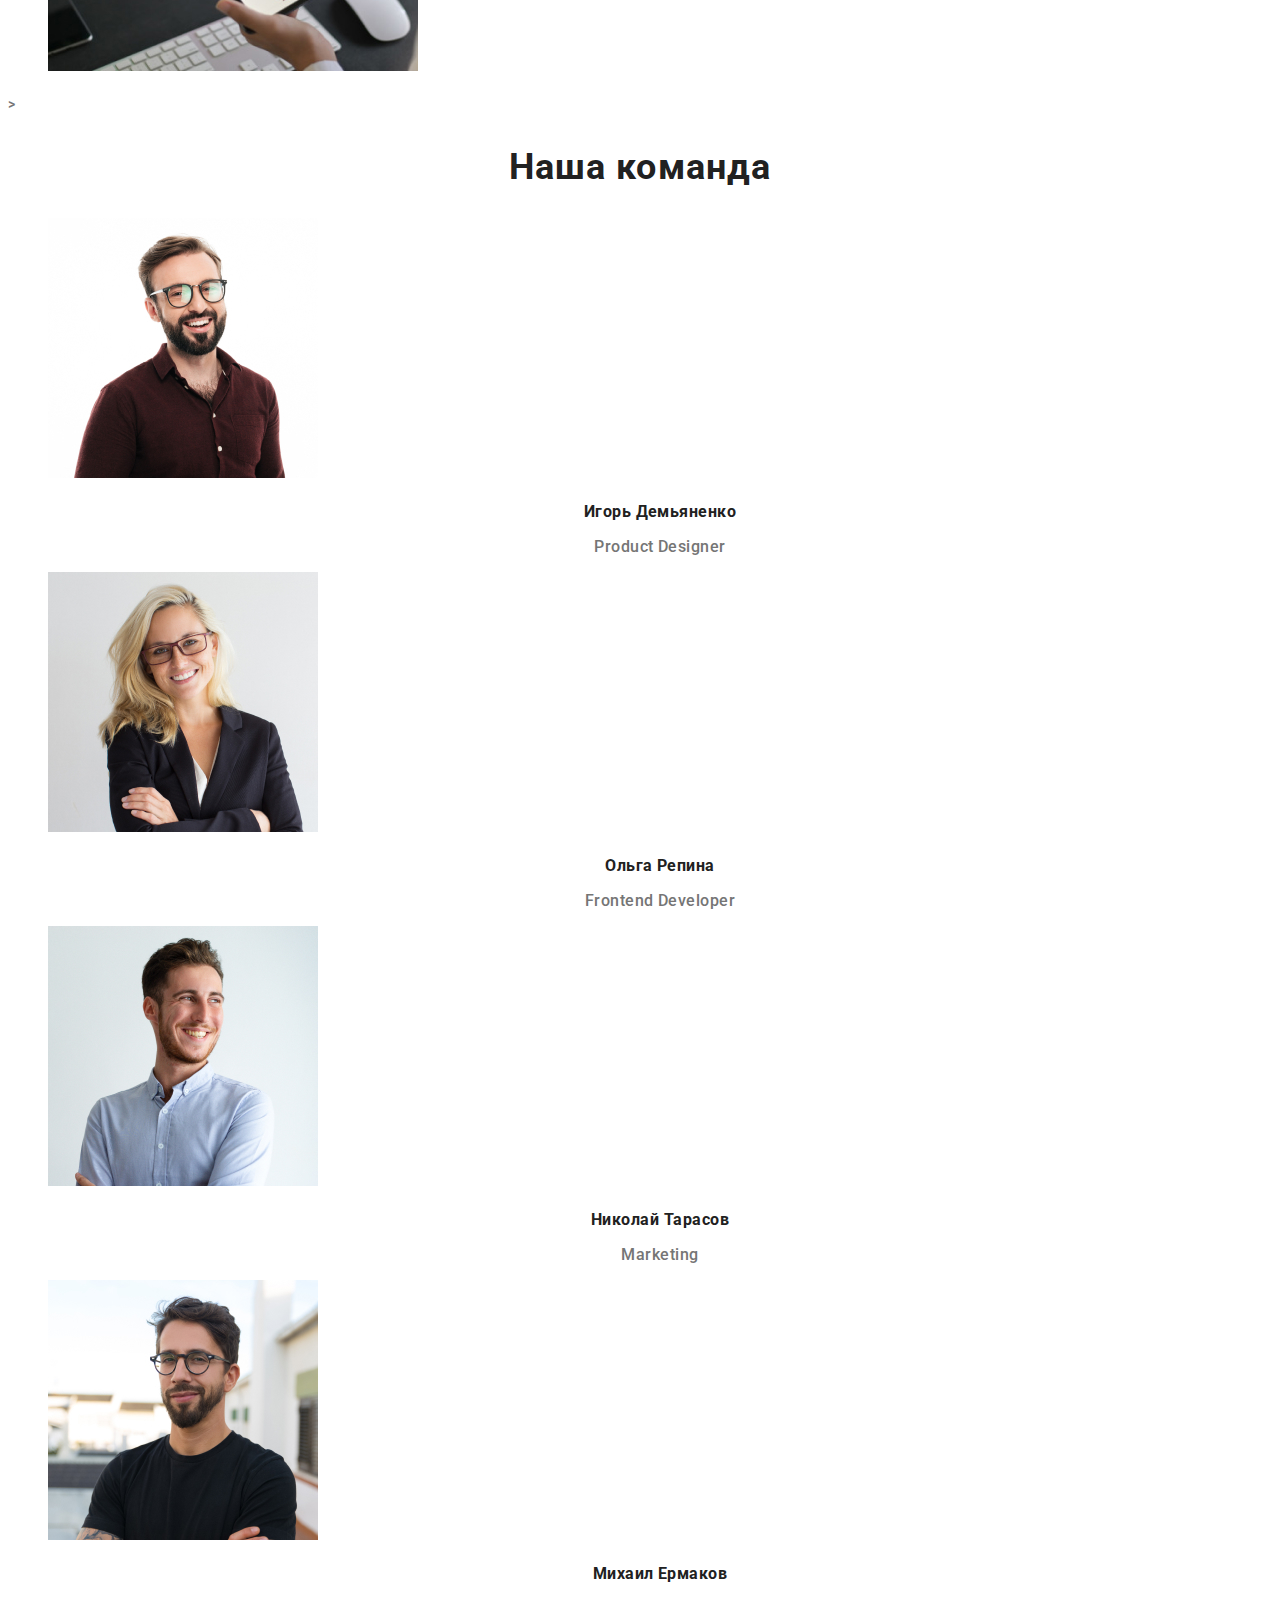
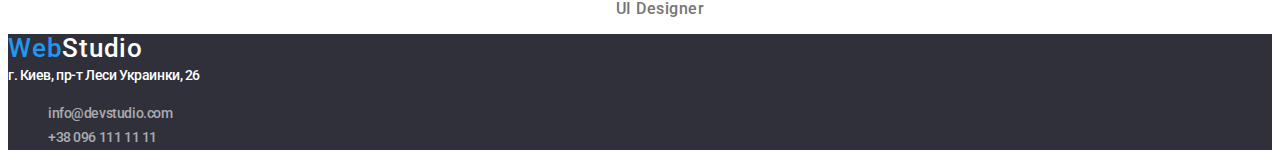
==== commit 0c44bad1: "detail" ====
--- a/index.html
+++ b/index.html
@@ -138,7 +138,7 @@
     <footer class="banerbgcolor">
       <!-- Logo -->
       <a href="./index.html" class="logo">
-        <span class="logoweb">Web</span>Studio
+        <span class="logoweb">Web</span><span class="studio">Studio</span>
       </a>
       <!--Adress-->
       <address class="adress">г. Киев, пр-т Леси Украинки, 26</address>
--- a/css/styles.css
+++ b/css/styles.css
@@ -81,8 +81,10 @@
 .banertitle,
 .banerbutton,
 .adress,
+.studio,
 .portmain button:hover {
   color: var(--second-text-color);
+  font-style: normal;
 }
 .banertitle {
   font-size: 44px;
@@ -99,9 +101,11 @@
   align-items: center;
   text-align: center;
   letter-spacing: 0.06em;
+  cursor: pointer;
 }
 /* Highlights */
 .hightitle {
+  font-size: 14px;
   line-height: 1.14;
   letter-spacing: 0.03em;
   text-transform: uppercase;
@@ -130,28 +134,36 @@
 
 /* -------------------------------------- */
 /* Portfolio page */
-
-body .portmain {
+.portbody {
   color: var(--first-text-color);
   font-family: Raleway, sans-serif;
+  font-weight: 700;
 }
-.portmain button {
-  background-color: var(--fourth-text-color);
-  font-weight: 700;
+
+.portbody button {
+  background-color: var(--sixth-text-color);
+  color: var(--first-text-color);
   font-size: 16px;
   line-height: 1.62;
   text-align: center;
   letter-spacing: 0.03em;
+  cursor: pointer;
+  border-style: none;
+  border-radius: 4px;
 }
-.portmain h2 {
+.portbody button:hover,
+.portbody button:focus {
+  background-color: var(--fourth-text-color);
+  box-shadow: 0 4px 2px -1px rgba(172, 186, 198, 0.418);
+}
+.portbody h2 {
   font-weight: 700;
   font-size: 18px;
   line-height: 2;
   letter-spacing: 0.06em;
 }
-.portmain p {
+.portbody p {
   color: var(--third-text-color);
-  font-weight: 700;
   font-size: 16px;
   line-height: 1.87;
   letter-spacing: 0.03em;
